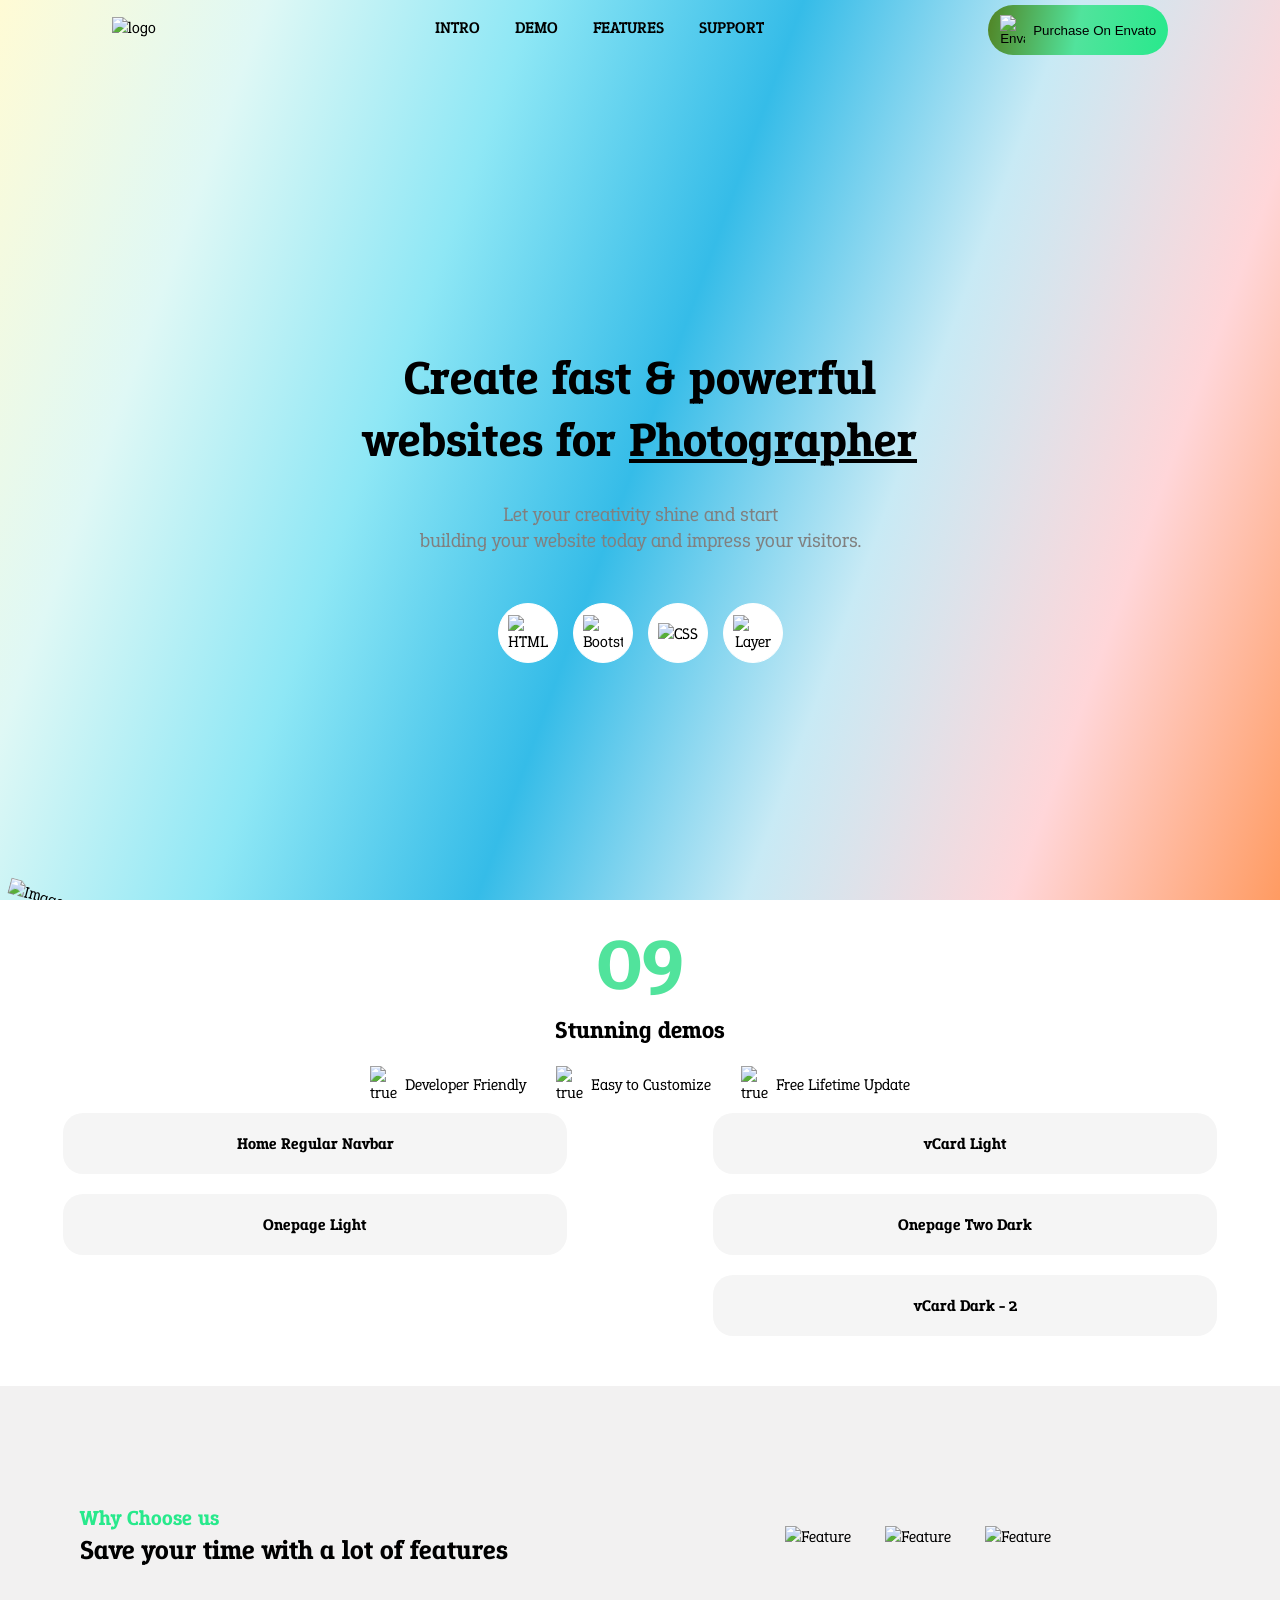
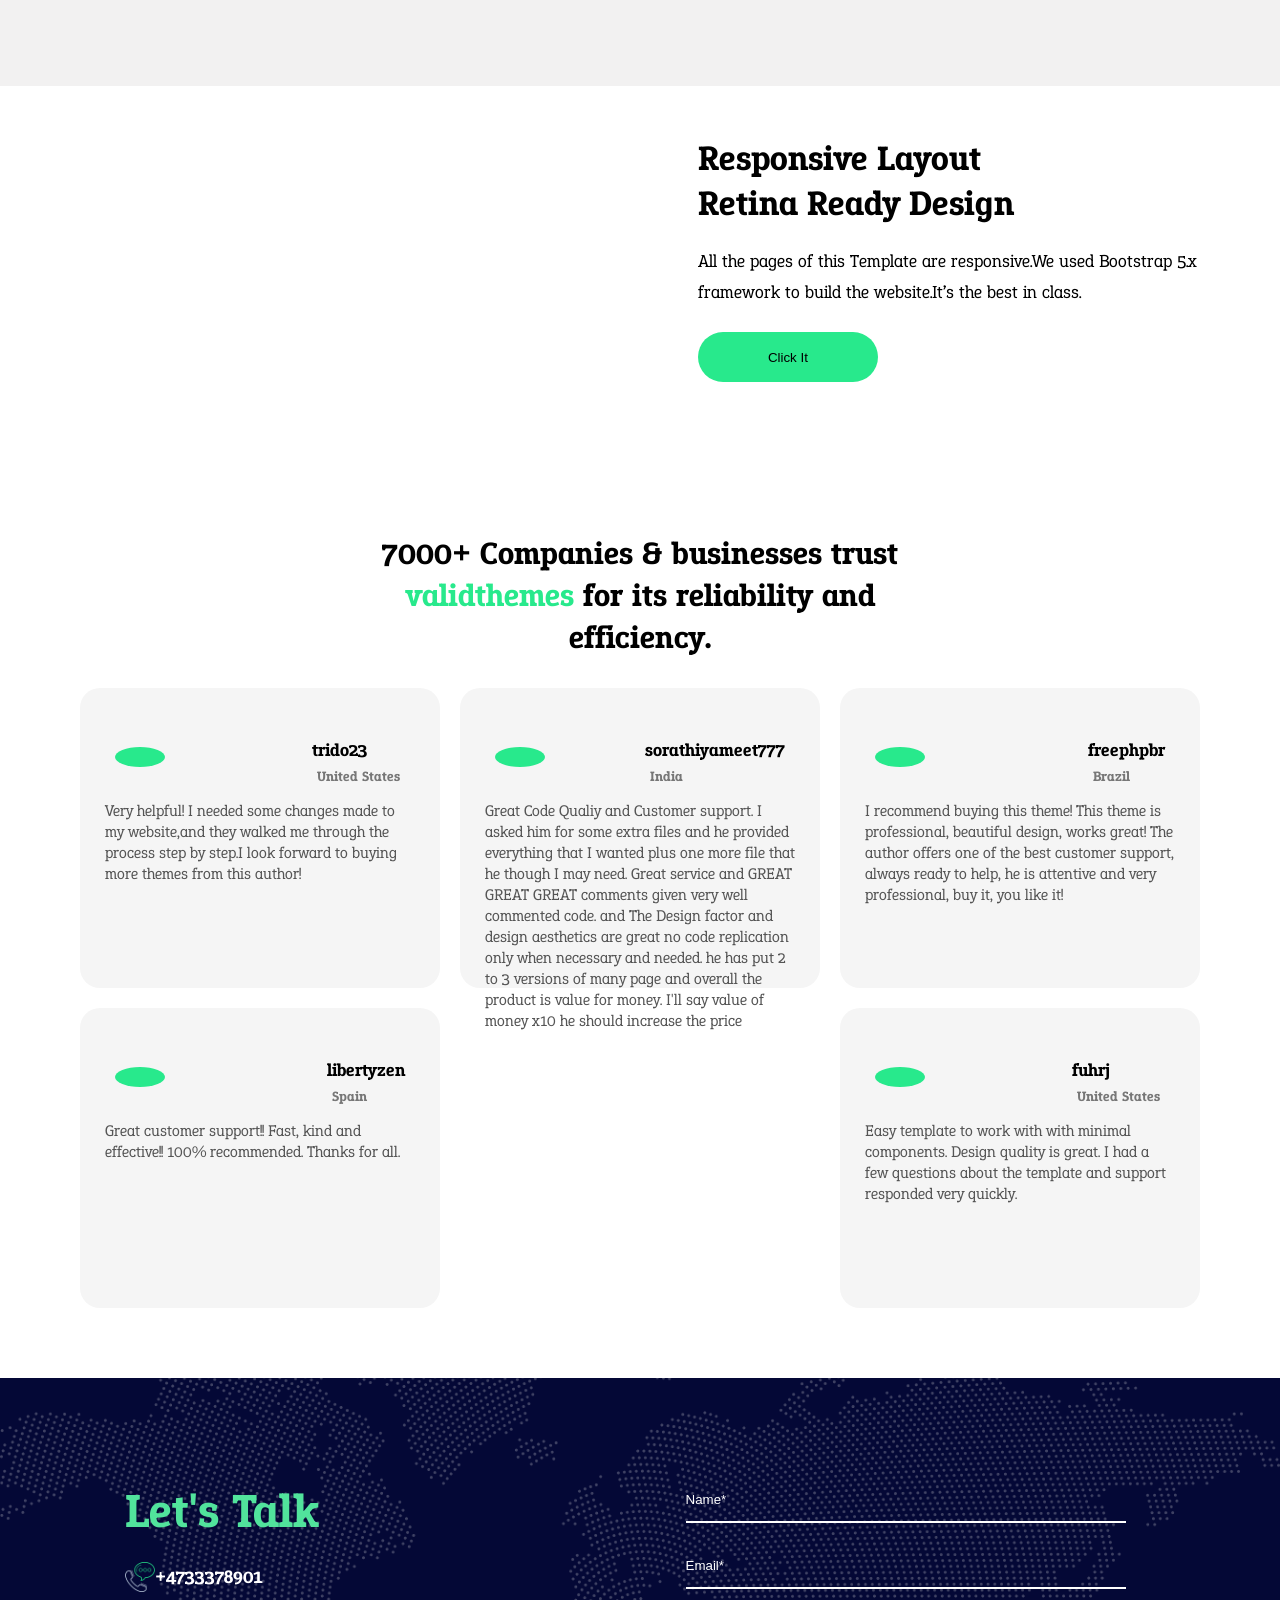
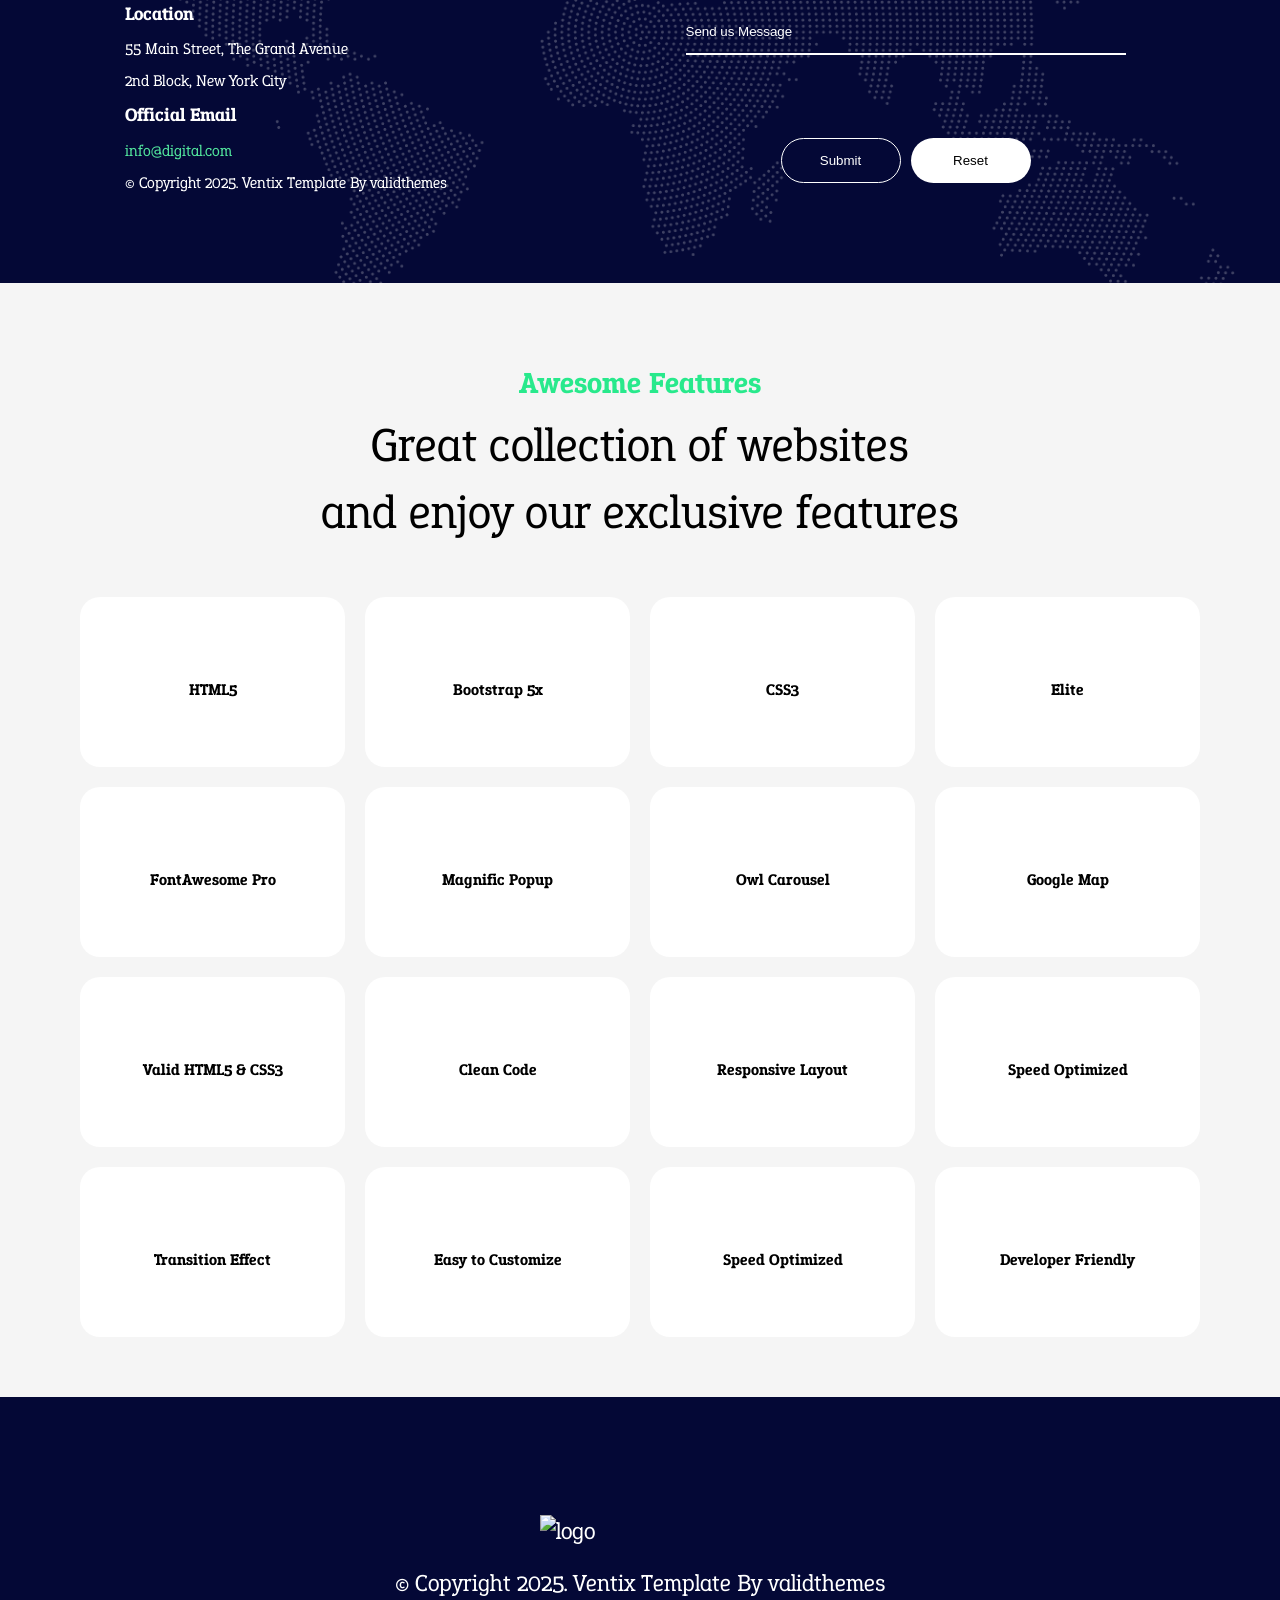
==== index.html @ fbb0cce4 "renamed:    html/index.html -> index.html" ====
<!DOCTYPE html>
<html lang="en">

<head>
    <meta charset="UTF-8">
    <meta name="viewport" content="width=device-width, initial-scale=1.0">
    <title>Temp</title>

    <link href="../css/style.css" rel="stylesheet">
    <link href="../css/media.css" rel="stylesheet">

    <link rel="preconnect" href="https://fonts.googleapis.com">
    <link rel="preconnect" href="https://fonts.gstatic.com" crossorigin>
    <link
        href="https://fonts.googleapis.com/css2?family=Cormorant+Garamond:ital,wght@0,300..700;1,300..700&family=Edu+VIC+WA+NT+Hand:wght@400..700&family=Epunda+Slab:ital,wght@0,300..900;1,300..900&family=Fjalla+One&family=Josefin+Sans:ital,wght@0,100..700;1,100..700&family=Libre+Franklin:ital,wght@0,100..900;1,100..900&family=Shantell+Sans:ital,wght@0,300..800;1,300..800&family=Yuyu&display=swap"
        rel="stylesheet">
</head>

<body>

    <section id="home" class="home">
        <nav>
            <img src="../imgs/logo.png" alt="logo" class="logo">
            <ul>
                <li><a href="#home">INTRO</a></li>
                <li><a href="#demo">DEMO</a></li>
                <li><a href="#features">FEATURES</a></li>
                <li><a href="#contact">SUPPORT</a></li>
            </ul>
            <div class="btn">
                <button>
                    <img src="../imgs/envato.png" alt="Envato">
                    Purchase On Envato
                </button>
            </div>
        </nav>
        <div class="content1">
            <h1>Create fast & powerful<br>websites for <span class="changing-word"></span></h1>
            <p>Let your creativity shine and start<br>building your website today and impress your visitors.
            </p>
            <div class="icons">
                <div class="icon">
                    <img src="../imgs/1.png" alt="HTML">
                </div>
                <div class="icon">
                    <img src="../imgs/2.png" alt="Bootstrap">
                </div>
                <div class="icon">
                    <img src="../imgs/3.png" alt="CSS">
                </div>
                <div class="icon">
                    <img src="../imgs/4.png" alt="Layer">
                </div>
            </div>
        </div>
        <div class="flow">
            <img src="../imgs/home-2-op.jpg" alt="Image" class="angled-img">
            <img src="../imgs/home-2-op-light.jpg" alt="Image" class="angled-img2">
        </div>
    </section>

    <section id="demo" class="sec2">
        <div class="content2">
            <h1>09</h1>
            <h2>Stunning demos</h2>
            <div class="icons2">
                <div class="true">
                    <img src="../imgs/check.png" alt="true">
                    Developer Friendly
                </div>
                <div class="true">
                    <img src="../imgs/check.png" alt="true">
                    Easy to Customize
                </div>
                <div class="true">
                    <img src="../imgs/check.png" alt="true">
                    Free Lifetime Update
                </div>
            </div>
        </div>
        <div class="demo_grid">
            <div class="demo_col">
                <div class="demo_card">
                    <img src="../imgs/home-op.jpg" alt="">
                    <h4>Home Regular Navbar</h4>
                </div>
                <div class="demo_card">
                    <img src="../imgs/home-2-op-light.jpg" alt="">
                    <h4>Onepage Light</h4>
                </div>
            </div>
            <div class="demo_col">
                <div class="demo_card">
                    <img src="../imgs/index-light.jpg" alt="">
                    <h4>vCard Light</h4>
                </div>
                <div class="demo_card">
                    <img src="../imgs/home-2-op.jpg" alt="">
                    <h4>Onepage Two Dark</h4>
                </div>
                <div class="demo_card">
                    <img src="../imgs/index-2.jpg" alt="">
                    <h4>vCard Dark - 2</h4>
                </div>
            </div>
        </div>
    </section>

    <section id="small_slider" class="sec3">
        <div class="content3">
            <h3>Why Choose us</h3>
            <h2>Save your time with a lot of features</h2>
        </div>
        <div class="slider">
            <img src="../imgs/1(1).png" alt="Feature">
            <img src="../imgs/4.png" alt="Feature">
            <img src="../imgs/3(1).png" alt="Feature">
        </div>
    </section>

    <section id="small_flex" class="sec4">
        <div class="imgf">
            <img src="../imgs/layout.png" alt="">
        </div>
        <div class="flex_content">
            <h2>Responsive Layout <br>Retina Ready Design</h2>
            <p>All the pages of this Template are responsive.We used Bootstrap 5.x framework to build the website.It’s
                the best in class.</p>
            <button>Click It</button>
        </div>
    </section>

    <section id="review" class="sec5">
        <h2>7000+ Companies & businesses trust<br><span>validthemes</span> for its reliability and<br>efficiency.</h2>
        <div class="review_grid">
            <div class="review_card">
                <div class="upper">
                    <img src="../imgs/envato.png" alt="">
                    <div class="card_head">
                        <h4>trido23</h4>
                        <h5>United States</h5>
                    </div>
                </div>
                <p>Very helpful! I needed some changes made to my website,and they walked me through the process step by
                    step.I look forward to buying more themes from this author!</p>
            </div>

            <div class="review_card">
                <div class="upper">
                    <img src="../imgs/envato.png" alt="">
                    <div class="card_head">
                        <h4>sorathiyameet777</h4>
                        <h5>India</h5>
                    </div>
                </div>
                <p>
                    Great Code Qualiy and Customer support. I asked him for
                    some extra files and he provided everything that I wanted
                    plus one more file that he though I may need.
                    Great service and GREAT GREAT GREAT comments given very
                    well commented code. and The Design factor and design
                    aesthetics are great no code replication only when
                    necessary and needed. he has put 2 to 3 versions of many
                    page and overall the product is value for money.
                    I'll say value of money x10 he should increase the price
                </p>
            </div>

            <div class="review_card">
                <div class="upper">
                    <img src="../imgs/envato.png" alt="">
                    <div class="card_head">
                        <h4>freephpbr</h4>
                        <h5>Brazil</h5>
                    </div>
                </div>
                <p>
                    I recommend buying this theme! This theme is professional,
                    beautiful design, works great! The author offers one of
                    the best customer support, always ready to help, he is
                    attentive and very professional, buy it, you like it!
                </p>
            </div>

            <div class="review_card">
                <div class="upper">
                    <img src="../imgs/envato.png" alt="">
                    <div class="card_head">
                        <h4>libertyzen</h4>
                        <h5>Spain</h5>
                    </div>
                </div>
                <p>
                    Great customer support!! Fast, kind and effective!!
                    100% recommended. Thanks for all.
                </p>
            </div>

            <div class="review_card">
                <div class="upper">
                    <img src="../imgs/envato.png" alt="">
                    <div class="card_head">
                        <h4>fuhrj</h4>
                        <h5>United States</h5>
                    </div>
                </div>
                <p>
                    Easy template to work with with minimal components.
                    Design quality is great. I had a few questions about
                    the template and support responded very quickly.
                </p>
            </div>
        </div>
    </section>

    <section id="contact" class="sec6">
        <div class="content4">
            <h2>Let's Talk</h2>
            <div class="cont_icon">
                <img src="../Imgs//call.png " alt="">
                <h3>+4733378901</h3>
            </div>
            <h3>Location</h3>
            <p>55 Main Street, The Grand Avenue<br>2nd Block, New York City
            </p>
            <h3>Official Email</h3>
            <a href="info@digital.com">info@digital.com</a>
            <p>&copy; Copyright 2025. Ventix Template By validthemes</p>
        </div>

        <form action="" method="post" target="_blank">
            <div class="field">
                <input type="text" id="fname" name="fname" placeholder="Name*" required><br><br>
                <input type="email" id="email" name="email" placeholder="Email*" required><br><br>
                <input type="text" id="textarea" name="textarea" placeholder="Send us Message" required><br><br>
            </div>
            <br><br>
            <div class="btns">
                <input type="submit" value="Submit" class="submit">
                <input type="reset" value="Reset" class="reset">
            </div>
        </form>
    </section>

    <section id="features" class="sec7">
        <div class="content5">
            <h3>Awesome Features</h3>
            <p>Great collection of websites<br>and enjoy our exclusive features</p>
        </div>

        <div class="icons3">
            <div class="icons3_card">
                <div class="icon_img">
                    <img src="../imgs/1.png" alt="">
                </div>
                <h4 class="icon_title">HTML5</h4>
            </div>
            <div class="icons3_card">
                <div class="icon_img">
                    <img src="../imgs/2.png" alt="">
                </div>
                <h4 class="icon_title">Bootstrap 5x</h4>
            </div>
            <div class="icons3_card">
                <div class="icon_img">
                    <img src="../imgs/3.png" alt="">
                </div>
                <h4 class="icon_title">CSS3</h4>
            </div>
            <div class="icons3_card">
                <div class="icon_img">
                    <img src="../imgs/elite.png" alt="">
                </div>
                <h4 class="icon_title">Elite</h4>
            </div>
            <div class="icons3_card">
                <div class="icon_img">
                    <img src="../imgs/5.png" alt="">
                </div>
                <h4 class="icon_title">FontAwesome Pro</h4>
            </div>
            <div class="icons3_card">
                <div class="icon_img">
                    <img src="../imgs/6.png" alt="">
                </div>
                <h4 class="icon_title">Magnific Popup</h4>
            </div>
            <div class="icons3_card">
                <div class="icon_img">
                    <img src="../imgs/7.png" alt="">
                </div>
                <h4 class="icon_title">Owl Carousel</h4>
            </div>
            <div class="icons3_card">
                <div class="icon_img">
                    <img src="../imgs/9.png" alt="">
                </div>
                <h4 class="icon_title">Google Map</h4>
            </div>
            <div class="icons3_card">
                <div class="icon_img">
                    <img src="../imgs/10.png" alt="">
                </div>
                <h4 class="icon_title">Valid HTML5 & CSS3</h4>
            </div>
            <div class="icons3_card">
                <div class="icon_img">
                    <img src="../imgs/11.png" alt="">
                </div>
                <h4 class="icon_title">Clean Code</h4>
            </div>
            <div class="icons3_card">
                <div class="icon_img">
                    <img src="../imgs/12.png" alt="">
                </div>
                <h4 class="icon_title">Responsive Layout</h4>
            </div>
            <div class="icons3_card">
                <div class="icon_img">
                    <img src="../imgs/13.png" alt="">
                </div>
                <h4 class="icon_title">Speed Optimized</h4>
            </div>
            <div class="icons3_card">
                <div class="icon_img">
                    <img src="../imgs/8.png" alt="">
                </div>
                <h4 class="icon_title">Transition Effect</h4>
            </div>
            <div class="icons3_card">
                <div class="icon_img">
                    <img src="../imgs/14.png" alt="">
                </div>
                <h4 class="icon_title">Easy to Customize</h4>
            </div>
            <div class="icons3_card">
                <div class="icon_img">
                    <img src="../imgs/15.png" alt="">
                </div>
                <h4 class="icon_title">Speed Optimized</h4>
            </div>
            <div class="icons3_card">
                <div class="icon_img">
                    <img src="../imgs/16.png" alt="">
                </div>
                <h4 class="icon_title">Developer Friendly</h4>
            </div>
        </div>
    </section>

    <footer id="footer">
        <img src="../imgs/logo-light.png" alt="logo">
        <p>&copy; Copyright 2025. Ventix Template By validthemes</p>
    </footer>
</body>

</html>
---- css/style.css ----
:root {
  --color-primary: #28e98c;
  --color-secondary: #51e39c;
  --color-suc: #518323;
  --color-bg: #f5f5f5;
  --color-dark: #040836;
}
* {
  margin: 0;
  padding: 0;
  box-sizing: border-box;
}

body {
  background-color: white;
  font-family: "Epunda Slab", serif;
  font-optical-sizing: auto;
  font-weight: 400;
  font-style: normal;
}

nav {
  display: flex;
  flex-wrap: nowrap;
  flex-direction: row;
  justify-content: space-around;
  align-items: center;
  text-decoration: none;
}

nav .logo {
  width: 100px;
}
nav ul {
  display: flex;
  list-style: none;
  gap: 35px;
}

nav ul li a {
  text-decoration: none;
  color: black;
  font-weight: 600;
  cursor: pointer;
}

nav ul li a:hover {
  color: var(--color-suc);
}
nav .btn button {
  margin-top: 5px;
  width: 180px;
  height: 50px;
  border: none;
  border-radius: 30px;
  cursor: pointer;
  background: linear-gradient(100deg,var(--color-suc),var(--color-secondary),var(--color-primary));
  display: flex;
  align-items: center;
  justify-content: center;
  gap: 8px;
}

nav .btn button img {
  width: 25px;}
nav .btn button:hover{
  background: transparent;
  border: 1px solid var(--color-suc);
}
.home {
  width: 100%;
  height: 100vh;
  background: linear-gradient(110deg,#fffbd5,#dff8f5,#8ee7f5,#35bce8,#c8eaf5,#ffd6d9,#ff9b62);
  position: relative;
  overflow: hidden;
}

.content1 {
  width: 50%;
  height: 100vh;
  margin: auto;
  display: flex;
  justify-content: center;
  align-items: center;
  flex-direction: column;
  gap: 30px;
  text-align: center;
}

.content1 h1 {
  color: black;
  font-size: 48px;
}

.content1 p {
  color: gray;
  font-size: 20px;
}

.changing-word {
  position: relative;
  color: black;
}

.changing-word::after {
  content: "Photographer";
  text-decoration: underline;
  animation: words 6s ease;
}

@keyframes words {
  0% {
    content: "Photographer";
   
  }
  40% {
    content: "Freelance";
   
  }
  80% {
    content: "Portfolio";
   
  }
  100% {
    content: "Resume";
   
  }
}

.home .icons {
  padding-top: 20px;
  display: flex;
  gap: 15px;
  justify-content: center;
  align-items: center;
}

.home .icon {
  width: 60px;
  height: 60px;
  display: flex;
  justify-content: center;
  align-items: center;
  background-color: white;
  border-radius: 30px;
  border: 1px solid white;

}

.home .icon img {
  width: 40px;
}

.home .flow {
  position: absolute;
  left: 0;
  right: 0;
  bottom: 0;
  height: 350px;
}

.angled-img {
  width: 400px;
  position: absolute;
  left: 2px;
  bottom: -50px;
  transform: rotate(15deg);
}

.angled-img2 {
  width: 400px;
  position: absolute;
  right: 2px;
  bottom: -50px;
  transform: rotate(-15deg);
}

/* 2 */
.sec2 .content2 h1 {
  font-size: 80px;
  color: var(--color-secondary);
}

.sec2 .content2 {
  display: flex;
  justify-content: center;
  align-items: center;
  flex-direction: column;
  padding-top: 10px;
}

.sec2 .icons2 {
  display: flex;
  justify-content: center;
  align-items: center;
  gap: 30px;
  margin-top: 20px;
}

.sec2 .icons2 .true {
  display: flex;
  justify-content: space-between;
  align-items: center;
}
.sec2 .icons2 .true img {
  width: 35px;
}

.demo_grid {
  display: grid;
  grid-template-columns: 1fr 1fr;
  gap: 20px;
  align-items: start;
  padding-top: 10px;
}

.demo_col {
  display: flex;
  flex-direction: column;
  gap: 20px;
}

.demo_card {
  width: 80%;
  margin: auto;
  background: var(--color-bg);
  border-radius: 20px;
  overflow: hidden;
  padding: 10px;
  transition: all 0.3s ease;
}
.demo_card:hover {
  transform: translateY(-10px);
  box-shadow: 0 10px 25px rgba(0, 0, 0, 0.12);
}
.demo_card img {
  width: 100%;
  height: auto;
  display: block;
  border-radius: 15px;
}

.demo_card h4 {
  margin: 0;
  padding: 10px 5px;
  text-align: center;
}
/* 3 */

.sec3 {
  margin-top: 50px;
  padding: 50px;
  display: flex;
  justify-content: space-around;
  align-items: center;
  background-color: rgba(240, 239, 239, 0.856);
  height: 300px;
}

.sec3 .content3 {
  width: 45%;
  font-size: 18px;
}

.sec3 .content3 h3 {
  color: var(--color-primary);
}

.sec3 .slider {
  width: 45%;
  display: flex;
  justify-content: center;
  align-items: center;
}

.sec3 .slider img {
  width: 100px;
}

/* 4 */
.sec4 {
  padding: 50px 80px;
  display: flex;
  justify-content: space-between;
  align-items: center;
  gap: 60px;
}

.sec4 .imgf {
  width: 50%;
}

.sec4 .imgf img {
  width: 100%;
}

.sec4 .flex_content {
  width: 45%;
  font-size: 18px;
}

.sec4 .flex_content h2 {
  font-size: 35px;
  margin-bottom: 20px;
}

.sec4 .flex_content p {
  line-height: 1.7;
  margin-bottom: 20px;
}

.sec4 button {
  margin-top: 5px;
  width: 180px;
  height: 50px;
  border: none;
  border-radius: 30px;
  cursor: pointer;
  background-color: var(--color-primary);
}

.sec4 button:hover {
  background-color: white;
  color: var(--color-primary);
  border: 1px solid var(--color-primary);
}
/* 5 */
.sec5 {
  padding: 70px 80px;
  background-image: url("../Imgs/16 (1).png");
  background-size: cover;
  background-position: center;
  background-repeat: no-repeat;
  background-attachment: fixed;
}

.sec5 > h2 {
  margin: 10px;
  padding: 20px;
  text-align: center;
  font-size: 32px;
}

.sec5 > h2 span {
  color: var(--color-primary);
}

.review_grid {
  display: grid;
  grid-template-columns: repeat(3, 1fr);
  gap: 20px;
  align-items: stretch;
}

.review_card {
  padding: 25px;
  background-color: var(--color-bg);
  border-radius: 20px;
  display: flex;
  flex-direction: column;
  height: 300px;
  transition: all 0.3s ease;
}
.review_card:hover {
  transform: translateY(-10px);
  box-shadow: 0 10px 25px rgba(0, 0, 0, 0.12);
}
.review_card .upper {
  display: flex;
  justify-content: space-between;
  align-items: center;
  padding: 10px;
}

.review_card img {
  width: 50px;
  border-radius: 50%;
  object-fit: cover;
  background-color: var(--color-primary);
  padding: 10px;
}

.card_head {
  margin-top: 15px;
}

.card_head h4 {
  margin: 0;
  font-size: 18px;
}

.card_head h5 {
  margin: 5px;
  color: #777;
  font-size: 14px;
}

.review_card p {
  color: #555;
}

.review_card:nth-child(4) {
  grid-column: 1;
}

.review_card:nth-child(5) {
  grid-column: 3;
}

/* 6*/
.sec6 {
  padding: 70px 20px;
  background-image: url("../Imgs/map.png");
  background-size: cover;
  background-position: center;
  background-repeat: no-repeat;
  background-color: var(--color-dark);
  color: white;
  display: flex;
  justify-content: space-around;
  align-items: center;
}

.sec6 .content4 {
  display: flex;
  flex-direction: column;
  align-items: flex-start;
  line-height: 2;
}

.sec6 .content4 h2 {
  font-size: 48px;
  color: var(--color-secondary);
}

.cont_icon {
  display: flex;
  justify-content: space-evenly;
  align-items: center;
}
.sec6 .content4 .cont_icon img {
  width: 30px;
}
.sec6 .content4 a {
  color: var(--color-secondary);
  text-decoration: none;
}
.sec6 form {
  width: 500px;
  padding: 30px;
  background-color: transparent;
}

.sec6 form .field input {
  width: 100%;
  height: 45px;
  background-color: transparent;
  border: none;
  border-bottom: 2px solid white;
}

.sec6 form .field input::placeholder {
  color: white;
 
}
.sec6 form .btns {
  display: flex;
  justify-content: center;
  align-items: center;
  gap: 10px;
  margin-top: 20px;
}

.sec6 form .btns input {
  width: 120px;
  height: 45px;
  border: none;
  border-radius: 25px;
  cursor: pointer;
}

.sec6 form .btns .submit {
  background-color: var(--color-dark);
  color: white;
  border: 1px solid white;
}

.sec6 form .btns .submit:hover {
  background-color: white;
  color: var(--color-dark);
  border: 1px solid white;
}

.sec6 form .btns .reset {
  background-color: white;
}

.sec6 form .btns .reset:hover {
  background-color: var(--color-dark);
  color: white;
  border: 1px solid white;
}

/* 7*/
.sec7 {
  padding: 60px 80px;
  display: flex;
  flex-direction: column;
  align-items: center;
  background-color: var(--color-bg);
}

.sec7 .content5 {
  padding-top: 20px;
  text-align: center;
}

.sec7 .content5 h3 {
  margin: 0 0 10px;
  font-size: 30px;
  color: var(--color-primary);
}

.sec7 .content5 p {
  font-size: 48px;
  line-height: 1.4;
}

.sec7 .icons3 {
  width: 100%;
  margin-top: 50px;
  display: grid;
  grid-template-columns: repeat(4,1fr);
  gap: 20px;
}

.icons3_card {
  height: 170px;
  padding: 25px 15px;
  background-color: white;
  border-radius: 20px;
  display: flex;
  flex-direction: column;
  justify-content: center;
  align-items: center;
  transition: all 0.3s ease;
}
.icons3_card:hover {
  transform: translateY(-10px);
  box-shadow: 0 10px 25px rgba(0, 0, 0, 0.12);
}
.icon_img {
  width: 80px;
  display: flex;
  justify-content: center;
  align-items: center;
  margin-bottom: 15px;
}

.icon_img img {
  width: 100%;
}

/* 8 */
footer {
  display: flex;
  flex-direction: column;
  justify-content: center;
  align-items: center;
  background-color: var(--color-dark);
  height: 300px;
  color: white;
  font-size: 24px;
}
footer img {
  width: 200px;
  margin: 20px;
}
---- css/media.css ----
@media (max-width: 1024px) {
  nav {
    padding: 15px 25px;
    justify-content: space-between;
  }

  nav .btn button {
    width: 150px;
  }

  .content1 {
    width: 70%;
  }

  .angled-img,
  .angled-img2 {
    width: 300px;
  }

  /* 2 */
  .demo_card {
    width: 90%;
  }

  /* 4 */
  .sec4 {
    padding: 50px 40px;
    gap: 40px;
  }
  .sec4 .flex_content {
    width: 50%;
  }

  /* 5 */
  .review_grid {
    grid-template-columns: repeat(2,1fr);
  }

  .review_card:nth-child(4) {
    grid-column: auto;
  }

  .review_card:nth-child(5) {
    grid-column: auto;
  }

  /* 7 */
  .sec7 .icons3 {
    grid-template-columns: repeat(2,1fr);
  }

}

@media (max-width: 600px) {
  nav {
    flex-wrap: wrap;
    justify-content: center;
    align-items: center;
    gap: 20px;
    padding: 30px;
  }

  nav ul {
    text-align: center;
  }

  nav .btn button {
    width: 160px;
  }


.content1 {
  padding-bottom:75%;
}

  .angled-img,
  .angled-img2 {
    width: 150px;
    bottom: -20px;
  }

  /* 2 */
  .sec2 .icons2 {
    flex-direction: column;
  }

  .demo_grid {
    grid-template-columns: 1fr;
    gap: 20px;
  }

  .demo_card {
    width: 90%;
  }

  /* 3 */
  .sec3 {
    padding: 40px 25px;
    flex-direction: column;
    text-align: center;
  }

  .sec3 .content3 {
    width: 100%;
  }

  /* 4 */
  .sec4 {
    flex-direction: column;
  }

  .sec4 .imgf {
    width: 100%;
  }

  .sec4 .flex_content {
    width: 100%;
    text-align: center;
  }

  /* 5 */
  .sec5 {
    padding: 50px 20px;
  }

  .review_grid {
    grid-template-columns: 1fr;
  }

  .review_card {
    height: auto;
  }

  /* 6 */
  .sec6 {
    padding: 50px 20px;
    flex-direction: column;
    gap: 40px;
    text-align: center;
  }

  .sec6 .content4 {
    width: 100%;
    align-items: center;
  }

  .sec6 form {
    width: 100%;
    padding: 10px;
  }

  /* 7 */
  .sec7 {
    padding: 50px 20px;
  }
  .sec7 .icons3 {
    grid-template-columns: 1fr;
    gap: 15px;
  }

  /* 8 */
  footer {
    height: 250px;
    font-size: 18px;
    text-align: center;
    padding: 20px;
  }

  footer img {
    width: 120px;
  }

}
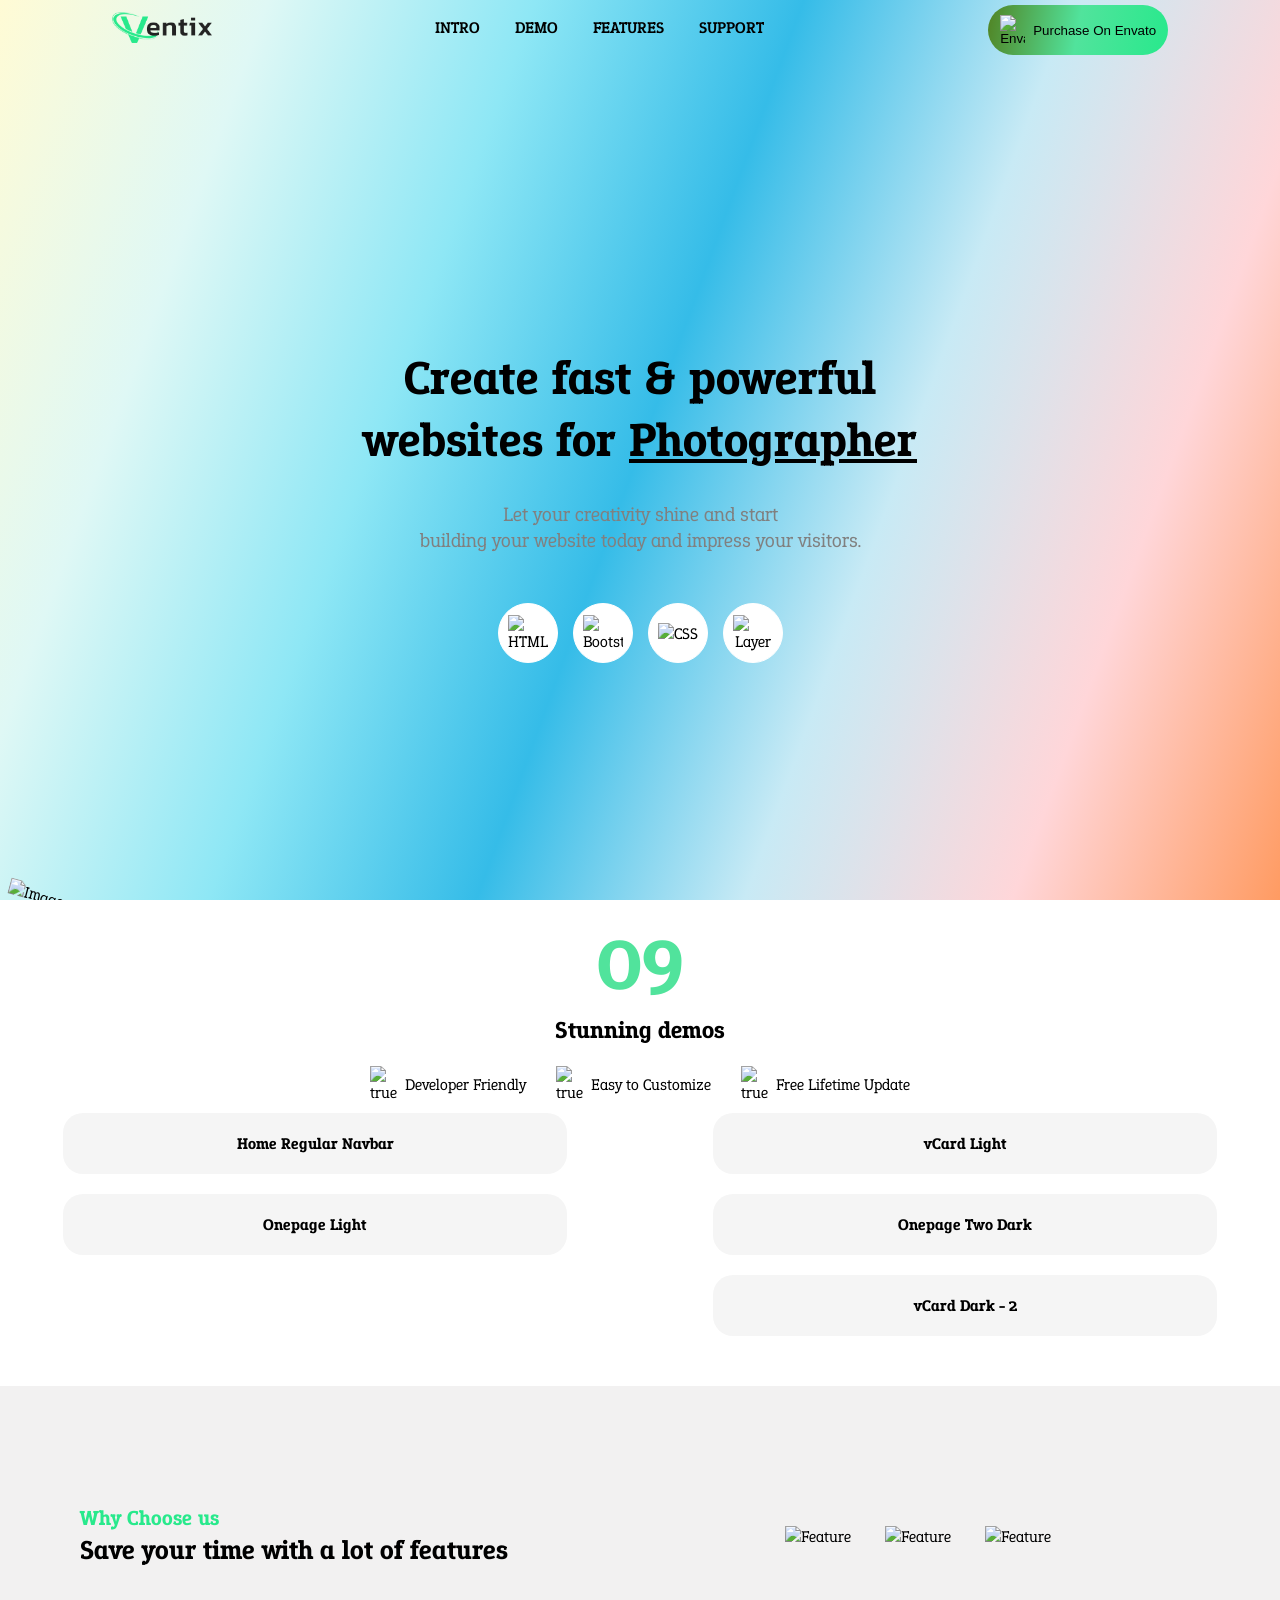
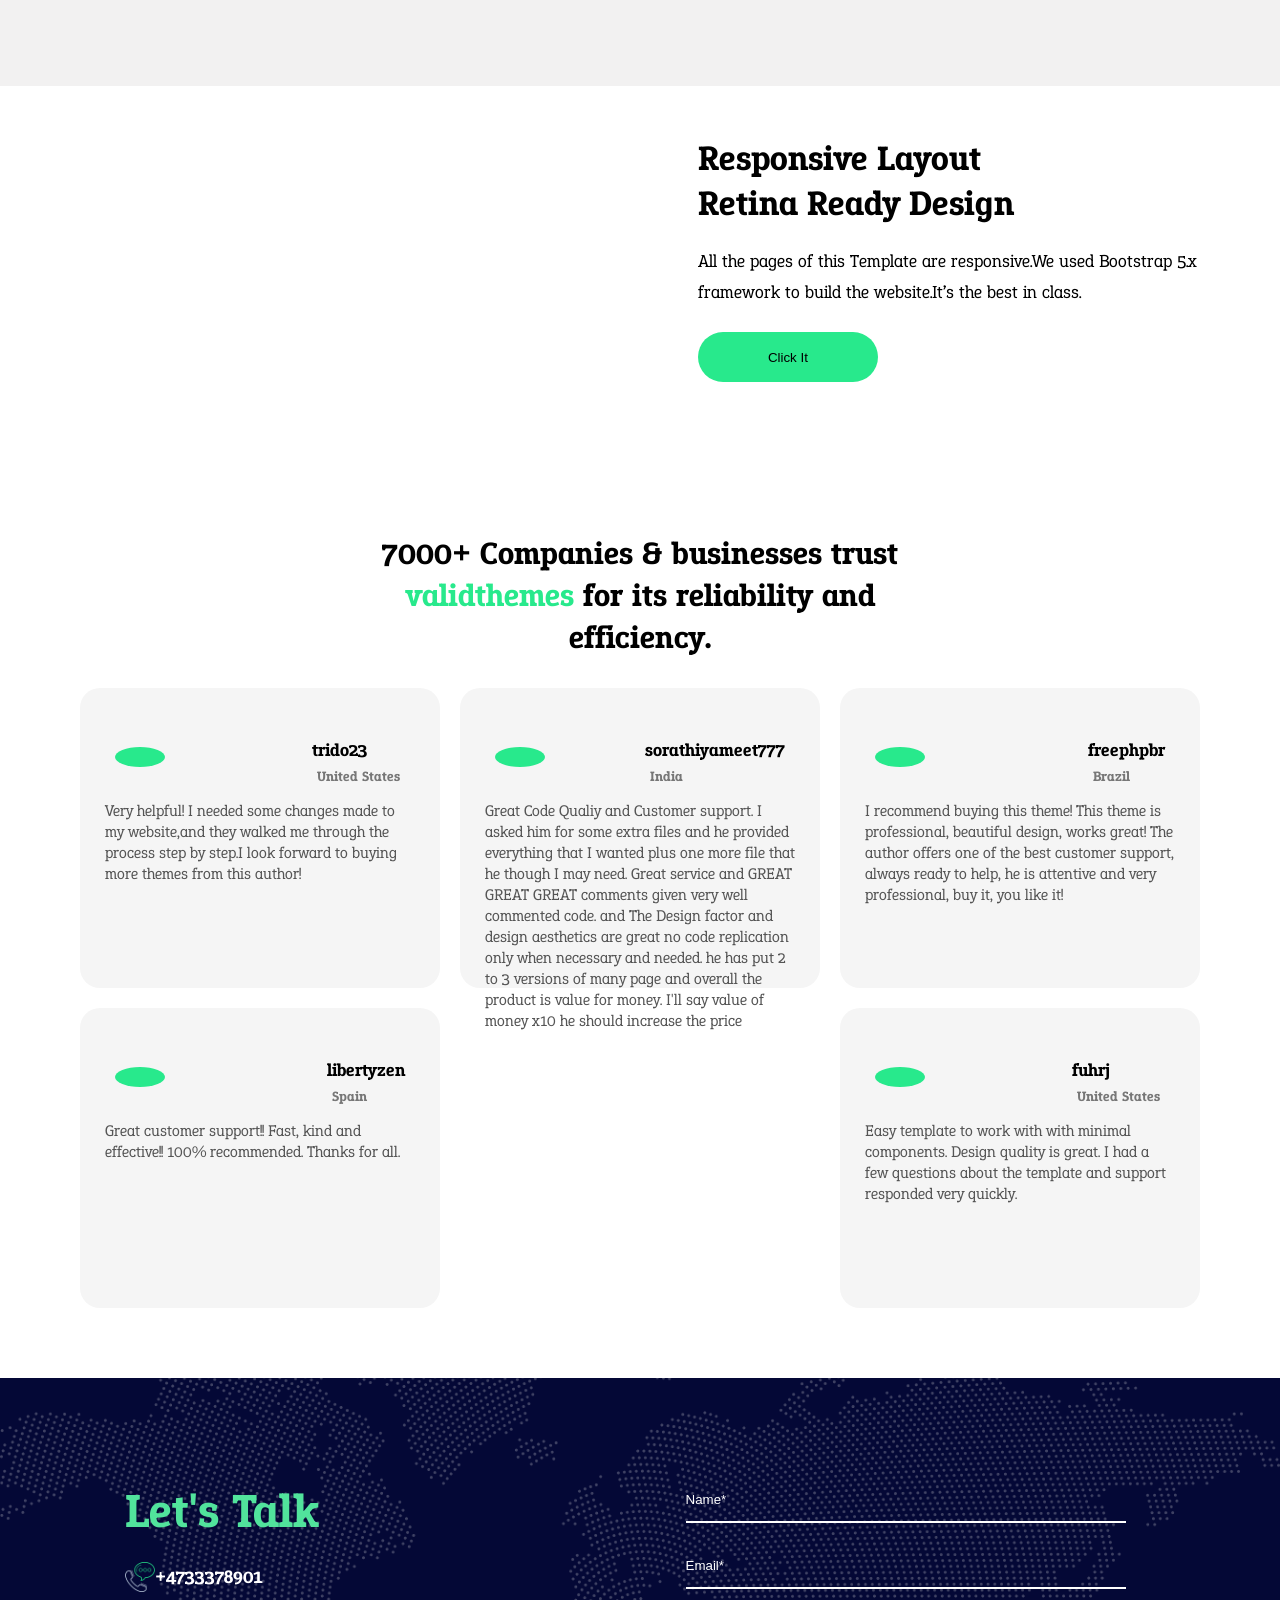
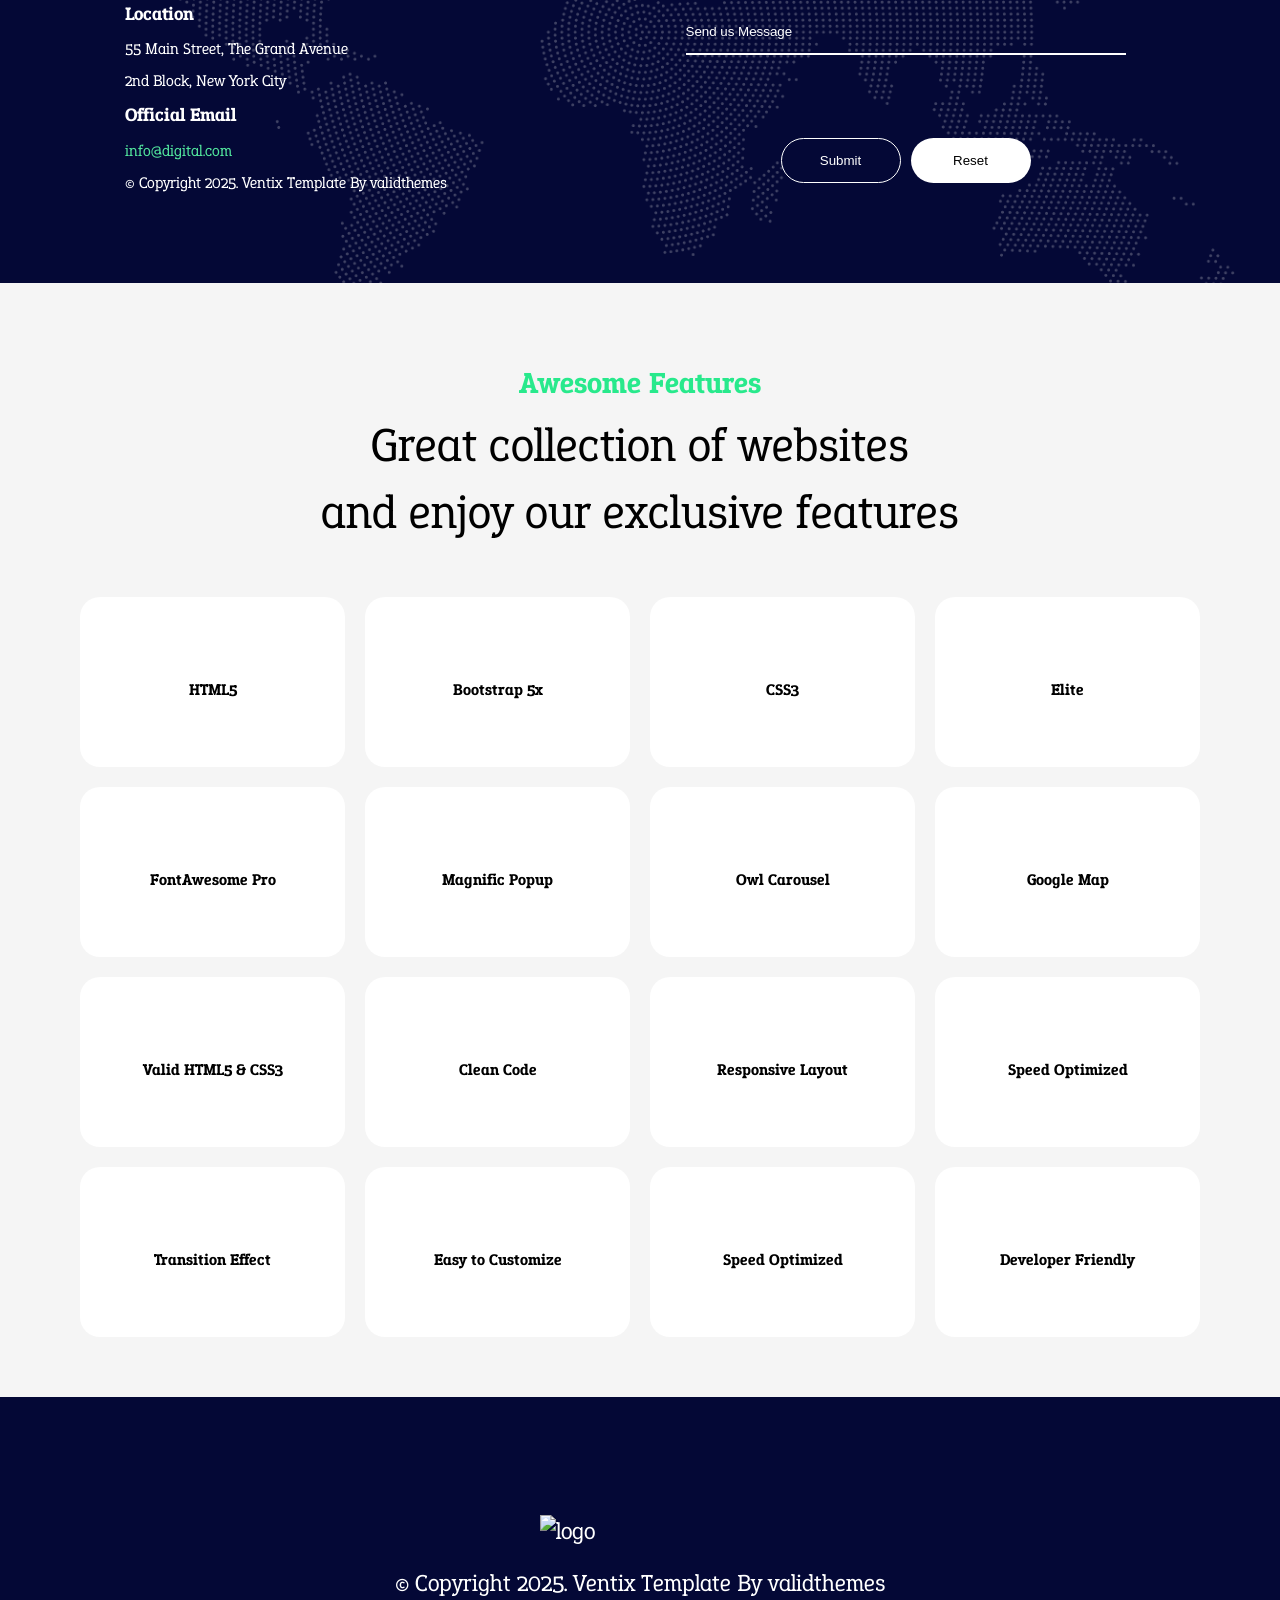
==== commit 57145ccb: "modified:   index.html" ====
--- a/index.html
+++ b/index.html
@@ -6,8 +6,8 @@
     <meta name="viewport" content="width=device-width, initial-scale=1.0">
     <title>Temp</title>
 
-    <link href="../css/style.css" rel="stylesheet">
-    <link href="../css/media.css" rel="stylesheet">
+    <link href="/css/style.css" rel="stylesheet">
+    <link href="/css/media.css" rel="stylesheet">
 
     <link rel="preconnect" href="https://fonts.googleapis.com">
     <link rel="preconnect" href="https://fonts.gstatic.com" crossorigin>
@@ -20,7 +20,7 @@
 
     <section id="home" class="home">
         <nav>
-            <img src="../imgs/logo.png" alt="logo" class="logo">
+            <img src="/Imgs/logo.png" alt="logo" class="logo">
             <ul>
                 <li><a href="#home">INTRO</a></li>
                 <li><a href="#demo">DEMO</a></li>
@@ -29,7 +29,7 @@
             </ul>
             <div class="btn">
                 <button>
-                    <img src="../imgs/envato.png" alt="Envato">
+                    <img src="/imgs/envato.png" alt="Envato">
                     Purchase On Envato
                 </button>
             </div>
@@ -40,22 +40,22 @@
             </p>
             <div class="icons">
                 <div class="icon">
-                    <img src="../imgs/1.png" alt="HTML">
+                    <img src="/imgs/1.png" alt="HTML">
                 </div>
                 <div class="icon">
-                    <img src="../imgs/2.png" alt="Bootstrap">
+                    <img src="/imgs/2.png" alt="Bootstrap">
                 </div>
                 <div class="icon">
-                    <img src="../imgs/3.png" alt="CSS">
+                    <img src="/imgs/3.png" alt="CSS">
                 </div>
                 <div class="icon">
-                    <img src="../imgs/4.png" alt="Layer">
+                    <img src="/imgs/4.png" alt="Layer">
                 </div>
             </div>
         </div>
         <div class="flow">
-            <img src="../imgs/home-2-op.jpg" alt="Image" class="angled-img">
-            <img src="../imgs/home-2-op-light.jpg" alt="Image" class="angled-img2">
+            <img src="/imgs/home-2-op.jpg" alt="Image" class="angled-img">
+            <img src="/imgs/home-2-op-light.jpg" alt="Image" class="angled-img2">
         </div>
     </section>
 
@@ -65,15 +65,15 @@
             <h2>Stunning demos</h2>
             <div class="icons2">
                 <div class="true">
-                    <img src="../imgs/check.png" alt="true">
+                    <img src="/imgs/check.png" alt="true">
                     Developer Friendly
                 </div>
                 <div class="true">
-                    <img src="../imgs/check.png" alt="true">
+                    <img src="/imgs/check.png" alt="true">
                     Easy to Customize
                 </div>
                 <div class="true">
-                    <img src="../imgs/check.png" alt="true">
+                    <img src="/imgs/check.png" alt="true">
                     Free Lifetime Update
                 </div>
             </div>
@@ -81,25 +81,25 @@
         <div class="demo_grid">
             <div class="demo_col">
                 <div class="demo_card">
-                    <img src="../imgs/home-op.jpg" alt="">
+                    <img src="/imgs/home-op.jpg" alt="">
                     <h4>Home Regular Navbar</h4>
                 </div>
                 <div class="demo_card">
-                    <img src="../imgs/home-2-op-light.jpg" alt="">
+                    <img src="/imgs/home-2-op-light.jpg" alt="">
                     <h4>Onepage Light</h4>
                 </div>
             </div>
             <div class="demo_col">
                 <div class="demo_card">
-                    <img src="../imgs/index-light.jpg" alt="">
+                    <img src="/imgs/index-light.jpg" alt="">
                     <h4>vCard Light</h4>
                 </div>
                 <div class="demo_card">
-                    <img src="../imgs/home-2-op.jpg" alt="">
+                    <img src="/imgs/home-2-op.jpg" alt="">
                     <h4>Onepage Two Dark</h4>
                 </div>
                 <div class="demo_card">
-                    <img src="../imgs/index-2.jpg" alt="">
+                    <img src="/imgs/index-2.jpg" alt="">
                     <h4>vCard Dark - 2</h4>
                 </div>
             </div>
@@ -112,15 +112,15 @@
             <h2>Save your time with a lot of features</h2>
         </div>
         <div class="slider">
-            <img src="../imgs/1(1).png" alt="Feature">
-            <img src="../imgs/4.png" alt="Feature">
-            <img src="../imgs/3(1).png" alt="Feature">
+            <img src="/imgs/1(1).png" alt="Feature">
+            <img src="/imgs/4.png" alt="Feature">
+            <img src="/imgs/3(1).png" alt="Feature">
         </div>
     </section>
 
     <section id="small_flex" class="sec4">
         <div class="imgf">
-            <img src="../imgs/layout.png" alt="">
+            <img src="/imgs/layout.png" alt="">
         </div>
         <div class="flex_content">
             <h2>Responsive Layout <br>Retina Ready Design</h2>
@@ -135,7 +135,7 @@
         <div class="review_grid">
             <div class="review_card">
                 <div class="upper">
-                    <img src="../imgs/envato.png" alt="">
+                    <img src="/imgs/envato.png" alt="">
                     <div class="card_head">
                         <h4>trido23</h4>
                         <h5>United States</h5>
@@ -147,7 +147,7 @@
 
             <div class="review_card">
                 <div class="upper">
-                    <img src="../imgs/envato.png" alt="">
+                    <img src="/imgs/envato.png" alt="">
                     <div class="card_head">
                         <h4>sorathiyameet777</h4>
                         <h5>India</h5>
@@ -168,7 +168,7 @@
 
             <div class="review_card">
                 <div class="upper">
-                    <img src="../imgs/envato.png" alt="">
+                    <img src="/imgs/envato.png" alt="">
                     <div class="card_head">
                         <h4>freephpbr</h4>
                         <h5>Brazil</h5>
@@ -184,7 +184,7 @@
 
             <div class="review_card">
                 <div class="upper">
-                    <img src="../imgs/envato.png" alt="">
+                    <img src="/imgs/envato.png" alt="">
                     <div class="card_head">
                         <h4>libertyzen</h4>
                         <h5>Spain</h5>
@@ -198,7 +198,7 @@
 
             <div class="review_card">
                 <div class="upper">
-                    <img src="../imgs/envato.png" alt="">
+                    <img src="/imgs/envato.png" alt="">
                     <div class="card_head">
                         <h4>fuhrj</h4>
                         <h5>United States</h5>
@@ -217,7 +217,7 @@
         <div class="content4">
             <h2>Let's Talk</h2>
             <div class="cont_icon">
-                <img src="../Imgs//call.png " alt="">
+                <img src="/Imgs//call.png " alt="">
                 <h3>+4733378901</h3>
             </div>
             <h3>Location</h3>
@@ -251,97 +251,97 @@
         <div class="icons3">
             <div class="icons3_card">
                 <div class="icon_img">
-                    <img src="../imgs/1.png" alt="">
+                    <img src="/imgs/1.png" alt="">
                 </div>
                 <h4 class="icon_title">HTML5</h4>
             </div>
             <div class="icons3_card">
                 <div class="icon_img">
-                    <img src="../imgs/2.png" alt="">
+                    <img src="/imgs/2.png" alt="">
                 </div>
                 <h4 class="icon_title">Bootstrap 5x</h4>
             </div>
             <div class="icons3_card">
                 <div class="icon_img">
-                    <img src="../imgs/3.png" alt="">
+                    <img src="/imgs/3.png" alt="">
                 </div>
                 <h4 class="icon_title">CSS3</h4>
             </div>
             <div class="icons3_card">
                 <div class="icon_img">
-                    <img src="../imgs/elite.png" alt="">
+                    <img src="/imgs/elite.png" alt="">
                 </div>
                 <h4 class="icon_title">Elite</h4>
             </div>
             <div class="icons3_card">
                 <div class="icon_img">
-                    <img src="../imgs/5.png" alt="">
+                    <img src="/imgs/5.png" alt="">
                 </div>
                 <h4 class="icon_title">FontAwesome Pro</h4>
             </div>
             <div class="icons3_card">
                 <div class="icon_img">
-                    <img src="../imgs/6.png" alt="">
+                    <img src="/imgs/6.png" alt="">
                 </div>
                 <h4 class="icon_title">Magnific Popup</h4>
             </div>
             <div class="icons3_card">
                 <div class="icon_img">
-                    <img src="../imgs/7.png" alt="">
+                    <img src="/imgs/7.png" alt="">
                 </div>
                 <h4 class="icon_title">Owl Carousel</h4>
             </div>
             <div class="icons3_card">
                 <div class="icon_img">
-                    <img src="../imgs/9.png" alt="">
+                    <img src="/imgs/9.png" alt="">
                 </div>
                 <h4 class="icon_title">Google Map</h4>
             </div>
             <div class="icons3_card">
                 <div class="icon_img">
-                    <img src="../imgs/10.png" alt="">
+                    <img src="/imgs/10.png" alt="">
                 </div>
                 <h4 class="icon_title">Valid HTML5 & CSS3</h4>
             </div>
             <div class="icons3_card">
                 <div class="icon_img">
-                    <img src="../imgs/11.png" alt="">
+                    <img src="/imgs/11.png" alt="">
                 </div>
                 <h4 class="icon_title">Clean Code</h4>
             </div>
             <div class="icons3_card">
                 <div class="icon_img">
-                    <img src="../imgs/12.png" alt="">
+                    <img src="/imgs/12.png" alt="">
                 </div>
                 <h4 class="icon_title">Responsive Layout</h4>
             </div>
             <div class="icons3_card">
                 <div class="icon_img">
-                    <img src="../imgs/13.png" alt="">
+                    <img src="/imgs/13.png" alt="">
                 </div>
                 <h4 class="icon_title">Speed Optimized</h4>
             </div>
             <div class="icons3_card">
                 <div class="icon_img">
-                    <img src="../imgs/8.png" alt="">
+                    <img src="/imgs/8.png" alt="">
                 </div>
                 <h4 class="icon_title">Transition Effect</h4>
             </div>
             <div class="icons3_card">
                 <div class="icon_img">
-                    <img src="../imgs/14.png" alt="">
+                    <img src="/imgs/14.png" alt="">
                 </div>
                 <h4 class="icon_title">Easy to Customize</h4>
             </div>
             <div class="icons3_card">
                 <div class="icon_img">
-                    <img src="../imgs/15.png" alt="">
+                    <img src="/imgs/15.png" alt="">
                 </div>
                 <h4 class="icon_title">Speed Optimized</h4>
             </div>
             <div class="icons3_card">
                 <div class="icon_img">
-                    <img src="../imgs/16.png" alt="">
+                    <img src="/imgs/16.png" alt="">
                 </div>
                 <h4 class="icon_title">Developer Friendly</h4>
             </div>
@@ -349,7 +349,7 @@
     </section>
 
     <footer id="footer">
-        <img src="../imgs/logo-light.png" alt="logo">
+        <img src="/imgs/logo-light.png" alt="logo">
         <p>&copy; Copyright 2025. Ventix Template By validthemes</p>
     </footer>
 </body>
